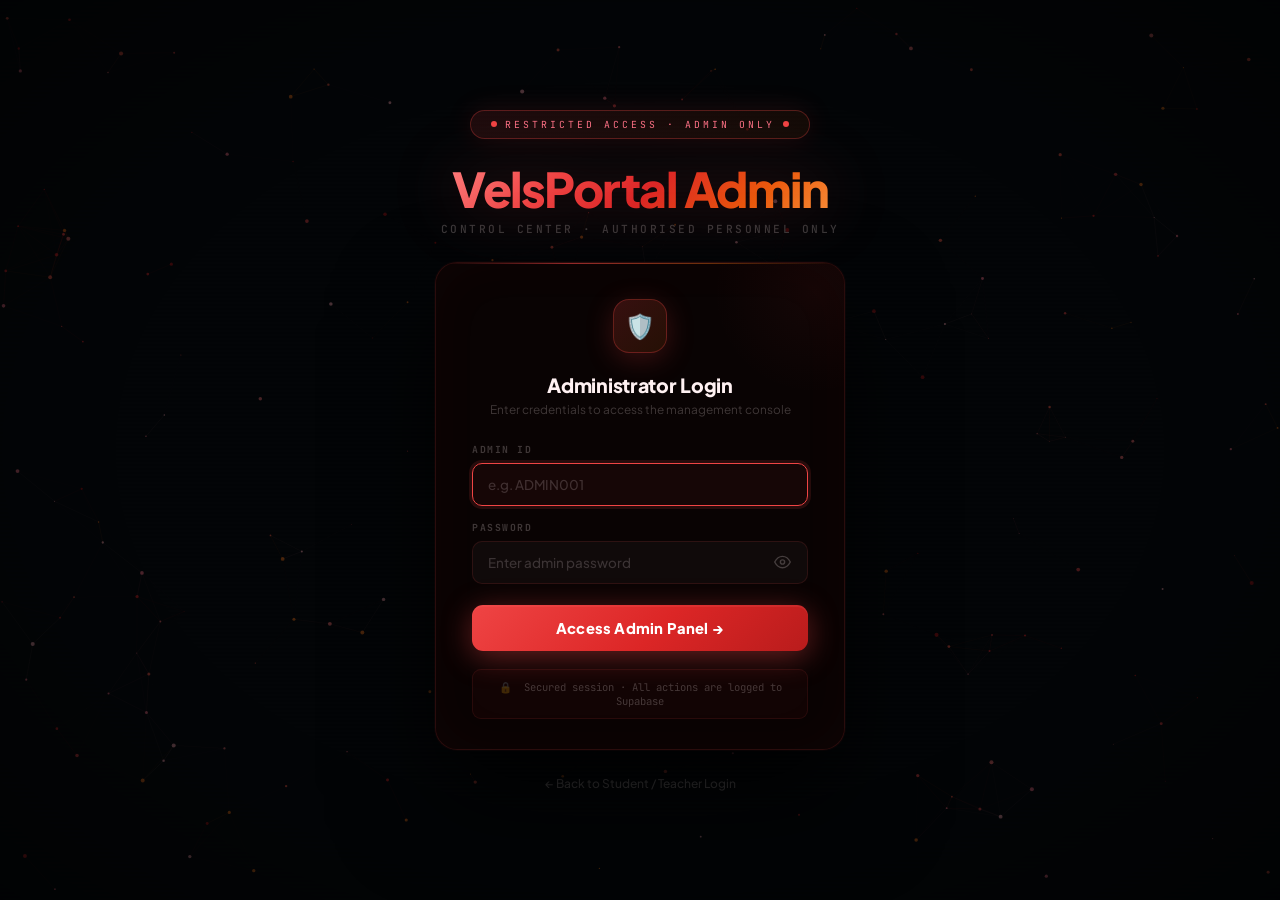
==== management.html @ 82a44fd0 "added some major changes" ====
<!DOCTYPE html>
<html lang="en">

<head>
    <meta charset="UTF-8">
    <meta name="viewport" content="width=device-width, initial-scale=1.0">
    <title>VelsPortal — Admin Management</title>
    <link rel="preconnect" href="https://fonts.googleapis.com">
    <link
        href="https://fonts.googleapis.com/css2?family=Plus+Jakarta+Sans:ital,wght@0,300;0,400;0,500;0,600;0,700;0,800;1,400&family=JetBrains+Mono:wght@400;500;600&display=swap"
        rel="stylesheet">
    <style>
        :root {
            --bg: #050508;
            --surface: #0d0707;
            --s2: #130909;
            --s3: #1a0a0a;
            --border: rgba(239, 68, 68, .12);
            --border2: rgba(239, 68, 68, .09);
            --red: #ef4444;
            --red2: #dc2626;
            --rose: #fb7185;
            --orange: #f97316;
            --crimson: #b91c1c;
            --cyan: #38bdf8;
            --violet: #a78bfa;
            --emerald: #34d399;
            --amber: #fbbf24;
            --text: #fff1f2;
            --dim: rgba(255, 241, 242, .55);
            --faint: rgba(255, 241, 242, .22);
            --sb: 262px;
        }

        *,
        *::before,
        *::after {
            margin: 0;
            padding: 0;
            box-sizing: border-box;
        }

        html {
            scroll-behavior: smooth;
        }

        body {
            font-family: 'Plus Jakarta Sans', sans-serif;
            background: var(--bg);
            color: var(--text);
            display: flex;
            min-height: 100vh;
            -webkit-font-smoothing: antialiased;
            background-image: radial-gradient(ellipse 60% 40% at 50% 0%, rgba(239, 68, 68, .04) 0%, transparent 70%);
        }

        /* ══ SIDEBAR ══ */
        .sb {
            width: var(--sb);
            flex-shrink: 0;
            background: rgba(13, 7, 7, .98);
            border-right: 1px solid rgba(239, 68, 68, .1);
            display: flex;
            flex-direction: column;
            position: fixed;
            top: 0;
            left: 0;
            height: 100vh;
            z-index: 100;
            transition: transform .3s cubic-bezier(.16, 1, .3, 1);
        }

        .sb-scroll {
            overflow-y: auto;
            flex: 1;
            display: flex;
            flex-direction: column;
        }

        .sb-scroll::-webkit-scrollbar {
            width: 3px;
        }

        .sb-scroll::-webkit-scrollbar-thumb {
            background: rgba(239, 68, 68, .2);
            border-radius: 4px;
        }

        .sb-top {
            padding: 20px 16px 12px;
        }

        .sb-brand {
            display: flex;
            align-items: center;
            gap: 10px;
            margin-bottom: 16px;
            padding-bottom: 14px;
            border-bottom: 1px solid rgba(239, 68, 68, .08);
        }

        .sb-icon {
            width: 40px;
            height: 40px;
            background: linear-gradient(135deg, #ef4444, #b91c1c);
            border-radius: 11px;
            display: flex;
            align-items: center;
            justify-content: center;
            font-size: 1.1rem;
            box-shadow: 0 4px 18px rgba(239, 68, 68, .35);
            flex-shrink: 0;
        }

        .sb-bname {
            font-size: 1.05rem;
            font-weight: 800;
            color: var(--text);
        }

        .sb-bname em {
            font-style: normal;
            background: linear-gradient(135deg, #ef4444, #f97316);
            -webkit-background-clip: text;
            -webkit-text-fill-color: transparent;
        }

        .admin-card {
            background: linear-gradient(135deg, rgba(239, 68, 68, .09), rgba(249, 115, 22, .05));
            border: 1px solid rgba(239, 68, 68, .18);
            border-radius: 13px;
            padding: 13px 14px;
            display: flex;
            align-items: center;
            gap: 10px;
        }

        .admin-av {
            width: 38px;
            height: 38px;
            background: linear-gradient(135deg, #ef4444, #b91c1c);
            border-radius: 50%;
            display: flex;
            align-items: center;
            justify-content: center;
            font-size: .95rem;
            font-weight: 800;
            color: #fff;
            flex-shrink: 0;
            box-shadow: 0 3px 12px rgba(239, 68, 68, .3);
        }

        .admin-name {
            font-size: .84rem;
            font-weight: 700;
            color: var(--text);
        }

        .admin-role {
            font-size: .66rem;
            color: var(--rose);
            font-family: 'JetBrains Mono', monospace;
            letter-spacing: .4px;
        }

        nav {
            padding: 8px 10px 20px;
        }

        .nl {
            font-size: .58rem;
            font-weight: 800;
            letter-spacing: 2px;
            text-transform: uppercase;
            color: var(--faint);
            padding: 14px 10px 5px;
            font-family: 'JetBrains Mono', monospace;
        }

        .ni {
            display: flex;
            align-items: center;
            gap: 10px;
            padding: 10px 12px;
            border-radius: 10px;
            cursor: pointer;
            font-size: .83rem;
            font-weight: 600;
            color: var(--dim);
            transition: all .2s;
            margin-bottom: 2px;
            user-select: none;
        }

        .ni:hover {
            background: rgba(239, 68, 68, .07);
            color: var(--text);
        }

        .ni.act {
            background: linear-gradient(135deg, rgba(239, 68, 68, .16), rgba(249, 115, 22, .08));
            color: var(--rose);
            box-shadow: 0 0 0 1px rgba(239, 68, 68, .2);
        }

        .ni .ic {
            width: 22px;
            height: 22px;
            display: flex;
            align-items: center;
            justify-content: center;
            font-size: .88rem;
            flex-shrink: 0;
        }

        .ni.so {
            color: rgba(248, 113, 113, .7);
        }

        .ni.so:hover {
            background: rgba(239, 68, 68, .09);
            color: var(--rose);
        }

        /* ══ MAIN ══ */
        .main {
            margin-left: var(--sb);
            flex: 1;
            display: flex;
            flex-direction: column;
            min-height: 100vh;
        }

        .topbar {
            position: sticky;
            top: 0;
            z-index: 50;
            background: rgba(5, 5, 8, .94);
            backdrop-filter: blur(18px);
            border-bottom: 1px solid rgba(239, 68, 68, .08);
            padding: 13px 28px;
            display: flex;
            align-items: center;
            justify-content: space-between;
        }

        .topbar-l {
            display: flex;
            align-items: center;
            gap: 14px;
        }

        .menu-btn {
            display: none;
            background: none;
            border: 1px solid var(--border);
            color: var(--dim);
            width: 36px;
            height: 36px;
            border-radius: 9px;
            cursor: pointer;
            font-size: 1.1rem;
            align-items: center;
            justify-content: center;
        }

        .ptitle {
            font-size: 1.02rem;
            font-weight: 800;
            color: var(--text);
        }

        .tbadge {
            font-family: 'JetBrains Mono', monospace;
            font-size: .67rem;
            color: var(--faint);
            background: rgba(239, 68, 68, .07);
            border: 1px solid rgba(239, 68, 68, .12);
            padding: 5px 12px;
            border-radius: 20px;
        }

        .content {
            flex: 1;
            padding: 26px;
        }

        /* ══ SECTIONS ══ */
        .sec {
            display: none;
        }

        .sec.act {
            display: block;
            animation: fadein .3s ease both;
        }

        @keyframes fadein {
            from {
                opacity: 0;
                transform: translateY(8px)
            }

            to {
                opacity: 1;
                transform: translateY(0)
            }
        }

        /* ══ WELCOME ══ */
        .welcome {
            background: linear-gradient(135deg, rgba(239, 68, 68, .08), rgba(249, 115, 22, .04));
            border: 1px solid rgba(239, 68, 68, .16);
            border-radius: 18px;
            padding: 26px 30px;
            margin-bottom: 22px;
            position: relative;
            overflow: hidden;
        }

        .welcome::before {
            content: '';
            position: absolute;
            top: 0;
            left: 0;
            right: 0;
            height: 2px;
            background: linear-gradient(90deg, transparent, var(--red), var(--orange), transparent);
        }

        .welcome::after {
            content: '🛡️';
            position: absolute;
            right: 26px;
            top: 50%;
            transform: translateY(-50%);
            font-size: 3.5rem;
            opacity: .1;
        }

        .w-badge {
            font-size: .62rem;
            font-weight: 700;
            letter-spacing: 2px;
            text-transform: uppercase;
            color: var(--rose);
            font-family: 'JetBrains Mono', monospace;
            margin-bottom: 7px;
        }

        .w-title {
            font-size: clamp(1.3rem, 2.8vw, 1.85rem);
            font-weight: 800;
            color: var(--text);
            margin-bottom: 5px;
            letter-spacing: -.3px;
        }

        .w-title .wn {
            background: linear-gradient(135deg, #ef4444, #f97316);
            -webkit-background-clip: text;
            -webkit-text-fill-color: transparent;
        }

        .w-sub {
            font-size: .8rem;
            color: var(--dim);
        }

        /* ══ STATS ══ */
        .stat-row {
            display: grid;
            grid-template-columns: repeat(4, 1fr);
            gap: 13px;
            margin-bottom: 22px;
        }

        .sc {
            background: var(--surface);
            border: 1px solid rgba(239, 68, 68, .08);
            border-radius: 14px;
            padding: 17px 18px;
            display: flex;
            align-items: center;
            gap: 13px;
            transition: border-color .25s, box-shadow .25s;
        }

        .sc:hover {
            border-color: rgba(239, 68, 68, .22);
            box-shadow: 0 4px 20px rgba(239, 68, 68, .08);
        }

        .sc-ico {
            width: 42px;
            height: 42px;
            border-radius: 12px;
            display: flex;
            align-items: center;
            justify-content: center;
            font-size: 1.05rem;
            flex-shrink: 0;
        }

        .ico-r {
            background: linear-gradient(135deg, rgba(239, 68, 68, .18), rgba(220, 38, 38, .1));
        }

        .ico-o {
            background: rgba(249, 115, 22, .12);
        }

        .ico-v {
            background: rgba(167, 139, 250, .1);
        }

        .ico-e {
            background: rgba(52, 211, 153, .1);
        }

        .sc-num {
            font-size: 1.65rem;
            font-weight: 800;
            color: var(--text);
            display: block;
            letter-spacing: -.5px;
        }

        .sc-lbl {
            font-size: .7rem;
            color: var(--dim);
            margin-top: 2px;
        }

        /* ══ CARD ══ */
        .card {
            background: var(--surface);
            border: 1px solid rgba(239, 68, 68, .08);
            border-radius: 16px;
            padding: 20px 22px;
            margin-bottom: 18px;
        }

        .ctitle {
            display: flex;
            align-items: center;
            gap: 10px;
            font-size: .93rem;
            font-weight: 800;
            color: var(--text);
            margin-bottom: 16px;
        }

        .cicon {
            width: 30px;
            height: 30px;
            border-radius: 8px;
            background: rgba(239, 68, 68, .1);
            display: flex;
            align-items: center;
            justify-content: center;
            font-size: .84rem;
        }

        /* ══ TABLES ══ */
        .tw {
            overflow-x: auto;
            border-radius: 12px;
            border: 1px solid rgba(239, 68, 68, .09);
        }

        .tw table {
            width: 100%;
            border-collapse: collapse;
        }

        .tw th {
            padding: 11px 13px;
            text-align: left;
            font-size: .65rem;
            font-weight: 800;
            text-transform: uppercase;
            letter-spacing: 1px;
            color: var(--faint);
            background: rgba(239, 68, 68, .03);
            border-bottom: 1px solid rgba(239, 68, 68, .08);
            font-family: 'JetBrains Mono', monospace;
            white-space: nowrap;
        }

        .tw td {
            padding: 11px 13px;
            font-size: .82rem;
            color: var(--dim);
            border-bottom: 1px solid rgba(255, 255, 255, .03);
            vertical-align: middle;
        }

        .tw tr:last-child td {
            border-bottom: none;
        }

        .tw tr:hover td {
            background: rgba(239, 68, 68, .03);
            color: var(--text);
        }

        /* ══ BADGES ══ */
        .b {
            display: inline-flex;
            align-items: center;
            padding: 2px 8px;
            border-radius: 20px;
            font-size: .64rem;
            font-weight: 700;
            letter-spacing: .2px;
            font-family: 'JetBrains Mono', monospace;
        }

        .beng {
            background: rgba(56, 189, 248, .1);
            color: #38bdf8;
            border: 1px solid rgba(56, 189, 248, .18);
        }

        .bart {
            background: rgba(167, 139, 250, .1);
            color: #a78bfa;
            border: 1px solid rgba(167, 139, 250, .18);
        }

        .bred {
            background: rgba(239, 68, 68, .1);
            color: #fb7185;
            border: 1px solid rgba(239, 68, 68, .2);
        }

        /* ══ FILTER TABS ══ */
        .ftab {
            padding: 7px 14px;
            background: rgba(255, 255, 255, .04);
            border: 1px solid rgba(239, 68, 68, .1);
            border-radius: 8px;
            color: var(--dim);
            font-family: 'Plus Jakarta Sans', sans-serif;
            font-size: .77rem;
            font-weight: 600;
            cursor: pointer;
            transition: all .2s;
        }

        .ftab:hover {
            background: rgba(239, 68, 68, .07);
            border-color: rgba(239, 68, 68, .22);
            color: var(--text);
        }

        .ftab.act {
            background: linear-gradient(135deg, rgba(239, 68, 68, .16), rgba(249, 115, 22, .08));
            border-color: rgba(239, 68, 68, .32);
            color: var(--rose);
        }

        /* ══ SEARCH ══ */
        .search {
            width: 100%;
            padding: 10px 14px;
            background: rgba(255, 255, 255, .03);
            border: 1px solid rgba(239, 68, 68, .1);
            border-radius: 10px;
            color: var(--text);
            font-family: 'Plus Jakarta Sans', sans-serif;
            font-size: .83rem;
            font-weight: 500;
            outline: none;
            margin-bottom: 13px;
            transition: border-color .2s, box-shadow .2s;
        }

        .search:focus {
            border-color: var(--red);
            box-shadow: 0 0 0 3px rgba(239, 68, 68, .1);
        }

        .search::placeholder {
            color: var(--faint);
        }

        /* ══ STUDENT/TEACHER ROWS ══ */
        .stu-row {
            display: flex;
            align-items: center;
            gap: 12px;
            padding: 10px 13px;
            border-radius: 10px;
            cursor: default;
            transition: background .2s;
            border-bottom: 1px solid rgba(255, 255, 255, .03);
        }

        .stu-row:hover {
            background: rgba(239, 68, 68, .04);
        }

        .stu-row:last-child {
            border-bottom: none;
        }

        .sav {
            width: 36px;
            height: 36px;
            border-radius: 50%;
            display: flex;
            align-items: center;
            justify-content: center;
            font-size: .9rem;
            font-weight: 800;
            flex-shrink: 0;
            color: #fff;
        }

        .eng-av {
            background: linear-gradient(135deg, #0ea5e9, #6366f1);
        }

        .art-av {
            background: linear-gradient(135deg, #a78bfa, #ec4899);
        }

        .tch-av {
            background: linear-gradient(135deg, #ef4444, #b91c1c);
        }

        .sn {
            font-size: .85rem;
            font-weight: 700;
            color: var(--text);
        }

        .sm {
            font-size: .71rem;
            color: var(--faint);
            margin-top: 2px;
        }

        /* ══ ACTION BUTTONS ══ */
        .edit-btn {
            padding: 5px 11px;
            background: rgba(239, 68, 68, .1);
            border: 1px solid rgba(239, 68, 68, .22);
            border-radius: 7px;
            color: var(--rose);
            font-size: .71rem;
            font-weight: 700;
            cursor: pointer;
            transition: all .2s;
            font-family: 'Plus Jakarta Sans', sans-serif;
        }

        .edit-btn:hover {
            background: rgba(239, 68, 68, .2);
            border-color: rgba(239, 68, 68, .4);
        }

        .del-btn {
            padding: 5px 11px;
            background: rgba(185, 28, 28, .12);
            border: 1px solid rgba(185, 28, 28, .25);
            border-radius: 7px;
            color: #fca5a5;
            font-size: .71rem;
            font-weight: 700;
            cursor: pointer;
            transition: all .2s;
            font-family: 'Plus Jakarta Sans', sans-serif;
        }

        .del-btn:hover {
            background: rgba(185, 28, 28, .22);
        }

        /* ══ ADD FORM ══ */
        .form-grid {
            display: grid;
            grid-template-columns: 1fr 1fr;
            gap: 13px;
        }

        .form-grid-3 {
            display: grid;
            grid-template-columns: 1fr 1fr 1fr;
            gap: 13px;
        }

        .fg {
            display: flex;
            flex-direction: column;
            gap: 6px;
        }

        .fg.span2 {
            grid-column: span 2;
        }

        .fl {
            font-size: .61rem;
            font-weight: 800;
            text-transform: uppercase;
            letter-spacing: 1.2px;
            color: var(--faint);
            font-family: 'JetBrains Mono', monospace;
        }

        .fi {
            padding: 10px 12px;
            background: rgba(255, 255, 255, .03);
            border: 1px solid rgba(239, 68, 68, .1);
            border-radius: 9px;
            color: var(--text);
            font-family: 'Plus Jakarta Sans', sans-serif;
            font-size: .83rem;
            font-weight: 500;
            outline: none;
            transition: border-color .2s, box-shadow .2s;
        }

        .fi:focus {
            border-color: var(--red);
            box-shadow: 0 0 0 3px rgba(239, 68, 68, .1);
        }

        .fi::placeholder {
            color: var(--faint);
        }

        select.fi {
            cursor: pointer;
        }

        .form-section-title {
            font-size: .68rem;
            font-weight: 800;
            text-transform: uppercase;
            letter-spacing: 1.5px;
            color: var(--rose);
            font-family: 'JetBrains Mono', monospace;
            margin: 18px 0 12px;
            padding-bottom: 6px;
            border-bottom: 1px solid rgba(239, 68, 68, .1);
        }

        .submit-row {
            display: flex;
            gap: 10px;
            justify-content: flex-end;
            margin-top: 20px;
        }

        .btn-primary {
            padding: 11px 24px;
            background: linear-gradient(135deg, #ef4444, #b91c1c);
            border: none;
            border-radius: 10px;
            color: #fff;
            font-family: 'Plus Jakarta Sans', sans-serif;
            font-size: .85rem;
            font-weight: 800;
            cursor: pointer;
            transition: transform .2s, box-shadow .2s;
            box-shadow: 0 4px 20px rgba(239, 68, 68, .3);
        }

        .btn-primary:hover {
            transform: translateY(-2px);
            box-shadow: 0 8px 28px rgba(239, 68, 68, .44);
        }

        .btn-secondary {
            padding: 11px 24px;
            background: rgba(255, 255, 255, .04);
            border: 1px solid rgba(239, 68, 68, .1);
            border-radius: 10px;
            color: var(--dim);
            font-family: 'Plus Jakarta Sans', sans-serif;
            font-size: .85rem;
            font-weight: 600;
            cursor: pointer;
            transition: all .2s;
        }

        .btn-secondary:hover {
            background: rgba(255, 255, 255, .07);
            color: var(--text);
        }

        /* ══ OVERLAY / MODAL ══ */
        .overlay {
            position: fixed;
            inset: 0;
            background: rgba(0, 0, 0, .78);
            z-index: 500;
            display: none;
            align-items: center;
            justify-content: center;
            padding: 20px;
            backdrop-filter: blur(6px);
        }

        .overlay.open {
            display: flex;
        }

        .modal {
            background: #0d0707;
            border: 1px solid rgba(239, 68, 68, .18);
            border-radius: 20px;
            width: 100%;
            max-width: 680px;
            max-height: 90vh;
            overflow-y: auto;
            position: relative;
            box-shadow: 0 0 0 1px rgba(239, 68, 68, .04), 0 50px 100px rgba(0, 0, 0, .8);
        }

        .modal::-webkit-scrollbar {
            width: 3px;
        }

        .modal::-webkit-scrollbar-thumb {
            background: rgba(239, 68, 68, .2);
            border-radius: 4px;
        }

        .modal::before {
            content: '';
            position: absolute;
            top: 0;
            left: 0;
            right: 0;
            height: 1px;
            background: linear-gradient(90deg, transparent, rgba(239, 68, 68, .5), rgba(249, 115, 22, .3), transparent);
            border-radius: 20px 20px 0 0;
        }

        .modal-head {
            padding: 22px 24px 14px;
            border-bottom: 1px solid rgba(239, 68, 68, .1);
            position: sticky;
            top: 0;
            background: #0d0707;
            z-index: 10;
            border-radius: 20px 20px 0 0;
        }

        .modal-title {
            font-size: 1.08rem;
            font-weight: 800;
            color: var(--text);
        }

        .modal-subtitle {
            font-size: .74rem;
            color: var(--faint);
            margin-top: 2px;
        }

        .modal-close {
            position: absolute;
            top: 16px;
            right: 18px;
            background: rgba(239, 68, 68, .08);
            border: 1px solid rgba(239, 68, 68, .18);
            color: var(--dim);
            width: 32px;
            height: 32px;
            border-radius: 8px;
            cursor: pointer;
            font-size: 1rem;
            display: flex;
            align-items: center;
            justify-content: center;
            transition: all .2s;
        }

        .modal-close:hover {
            background: rgba(239, 68, 68, .2);
            color: var(--rose);
        }

        .modal-body {
            padding: 20px 24px 24px;
        }

        /* ══ CONFIRM MODAL ══ */
        .confirm-card {
            background: #0d0707;
            border: 1px solid rgba(239, 68, 68, .22);
            border-radius: 20px;
            padding: 32px;
            max-width: 420px;
            width: 100%;
            text-align: center;
            box-shadow: 0 50px 80px rgba(0, 0, 0, .8);
        }

        .confirm-icon {
            font-size: 2.5rem;
            margin-bottom: 14px;
        }

        .confirm-title {
            font-size: 1.12rem;
            font-weight: 800;
            color: var(--text);
            margin-bottom: 8px;
        }

        .confirm-msg {
            font-size: .81rem;
            color: var(--dim);
            line-height: 1.6;
            margin-bottom: 24px;
        }

        .confirm-btns {
            display: flex;
            gap: 10px;
            justify-content: center;
        }

        /* ══ TOAST ══ */
        .toast {
            position: fixed;
            bottom: 28px;
            right: 28px;
            z-index: 9999;
            background: #0d0707;
            border: 1px solid rgba(52, 211, 153, .3);
            border-radius: 12px;
            padding: 12px 18px;
            display: flex;
            align-items: center;
            gap: 10px;
            font-size: .82rem;
            font-weight: 600;
            color: var(--emerald);
            box-shadow: 0 10px 30px rgba(0, 0, 0, .6);
            transform: translateY(80px);
            opacity: 0;
            transition: all .35s cubic-bezier(.16, 1, .3, 1);
        }

        .toast.show {
            transform: translateY(0);
            opacity: 1;
        }

        .toast.error {
            border-color: rgba(239, 68, 68, .35);
            color: #fca5a5;
        }

        .toast.warn {
            border-color: rgba(249, 115, 22, .3);
            color: var(--orange);
        }

        @media(max-width:900px) {
            .sb {
                transform: translateX(-100%);
            }

            .sb.open {
                transform: translateX(0);
            }

            .main {
                margin-left: 0;
            }

            .menu-btn {
                display: flex;
            }

            .stat-row {
                grid-template-columns: repeat(2, 1fr);
            }

            .form-grid,
            .form-grid-3 {
                grid-template-columns: 1fr;
            }

            .fg.span2 {
                grid-column: span 1;
            }
        }

        @keyframes spin {
            to {
                transform: rotate(360deg)
            }
        }
    </style>
</head>

<body>

    <!-- ══ SIDEBAR ══ -->
    <aside class="sb" id="sb">
        <div class="sb-scroll">
            <div class="sb-top">
                <div class="sb-brand">
                    <div class="sb-icon">🛡️</div>
                    <div>
                        <div class="sb-bname">Vels<em>Admin</em></div>
                    </div>
                </div>
                <div class="admin-card">
                    <div class="admin-av" id="avInit">A</div>
                    <div>
                        <div class="admin-name" id="adminName">Administrator</div>
                        <div class="admin-role" id="adminId">ADMIN001 · Full Access</div>
                    </div>
                </div>
            </div>
            <nav>
                <div class="nl">Overview</div>
                <div class="ni act" onclick="go('dashboard')"><span class="ic">🏠</span>Dashboard</div>
                <div class="nl">Manage</div>
                <div class="ni" onclick="go('students')"><span class="ic">👥</span>Students</div>
                <div class="ni" onclick="go('teachers')"><span class="ic">👨‍🏫</span>Teachers</div>
                <div class="nl">Add New</div>
                <div class="ni" onclick="go('add-student')"><span class="ic">➕</span>Add Student</div>
                <div class="ni" onclick="go('add-teacher')"><span class="ic">➕</span>Add Teacher</div>
                <div class="nl">Account</div>
                <div class="ni so" onclick="signOut()"><span class="ic">🚪</span>Sign Out</div>
            </nav>
        </div>
    </aside>

    <!-- ══ MAIN ══ -->
    <main class="main">
        <header class="topbar">
            <div class="topbar-l">
                <button class="menu-btn" onclick="document.getElementById('sb').classList.toggle('open')">☰</button>
                <h1 class="ptitle" id="ptitle">Admin Dashboard</h1>
            </div>
            <div class="tbadge" id="tbadge">—</div>
        </header>

        <div class="content">

            <!-- ═ DASHBOARD ═ -->
            <section class="sec act" id="sec-dashboard">
                <div class="welcome">
                    <div class="w-badge">🛡️ &nbsp;Admin Control Center</div>
                    <h2 class="w-title">Welcome back, <span class="wn" id="wName">Administrator</span>!</h2>
                    <p class="w-sub">VELS Institution Of Science, Technology &amp; Advanced Studies &nbsp;·&nbsp; Full
                        Management Access</p>
                </div>
                <div class="stat-row">
                    <div class="sc">
                        <div class="sc-ico ico-r">👥</div>
                        <div><span class="sc-num" id="stat-total">…</span>
                            <div class="sc-lbl">Total Students</div>
                        </div>
                    </div>
                    <div class="sc">
                        <div class="sc-ico ico-v">🔧</div>
                        <div><span class="sc-num" id="stat-eng">…</span>
                            <div class="sc-lbl">Eng Students</div>
                        </div>
                    </div>
                    <div class="sc">
                        <div class="sc-ico ico-o">🎨</div>
                        <div><span class="sc-num" id="stat-art">…</span>
                            <div class="sc-lbl">Arts Students</div>
                        </div>
                    </div>
                    <div class="sc">
                        <div class="sc-ico ico-e">👨‍🏫</div>
                        <div><span class="sc-num" id="stat-tch">…</span>
                            <div class="sc-lbl">Total Teachers</div>
                        </div>
                    </div>
                </div>
                <div class="card">
                    <div class="ctitle">
                        <div class="cicon">📋</div>System Overview
                    </div>
                    <div style="display:grid;grid-template-columns:1fr 1fr;gap:13px">
                        <div
                            style="background:rgba(56,189,248,.05);border:1px solid rgba(56,189,248,.1);border-radius:11px;padding:15px">
                            <div
                                style="font-size:.65rem;color:var(--faint);margin-bottom:6px;font-family:'JetBrains Mono',monospace;text-transform:uppercase;letter-spacing:1px">
                                Engineering Dept</div>
                            <div style="font-size:.83rem;color:var(--dim)">ENG001–ENG160 &nbsp;·&nbsp; <span id="qe-cnt"
                                    style="color:#38bdf8;font-weight:700">…</span> students</div>
                        </div>
                        <div
                            style="background:rgba(167,139,250,.05);border:1px solid rgba(167,139,250,.1);border-radius:11px;padding:15px">
                            <div
                                style="font-size:.65rem;color:var(--faint);margin-bottom:6px;font-family:'JetBrains Mono',monospace;text-transform:uppercase;letter-spacing:1px">
                                Arts Dept</div>
                            <div style="font-size:.83rem;color:var(--dim)">ART001–ART120 &nbsp;·&nbsp; <span id="qa-cnt"
                                    style="color:#a78bfa;font-weight:700">…</span> students</div>
                        </div>
                        <div
                            style="background:rgba(239,68,68,.05);border:1px solid rgba(239,68,68,.1);border-radius:11px;padding:15px">
                            <div
                                style="font-size:.65rem;color:var(--faint);margin-bottom:6px;font-family:'JetBrains Mono',monospace;text-transform:uppercase;letter-spacing:1px">
                                Faculty</div>
                            <div style="font-size:.83rem;color:var(--dim)">TCH001–TCH010 &nbsp;·&nbsp; <span id="qt-cnt"
                                    style="color:var(--rose);font-weight:700">…</span> teachers</div>
                        </div>
                        <div
                            style="background:rgba(52,211,153,.05);border:1px solid rgba(52,211,153,.1);border-radius:11px;padding:15px">
                            <div
                                style="font-size:.65rem;color:var(--faint);margin-bottom:6px;font-family:'JetBrains Mono',monospace;text-transform:uppercase;letter-spacing:1px">
                                System Status</div>
                            <div style="font-size:.83rem;color:var(--emerald);font-weight:700">🟢 &nbsp;All systems
                                operational</div>
                        </div>
                    </div>
                </div>
            </section>

            <!-- ═ STUDENTS ═ -->
            <section class="sec" id="sec-students">
                <div class="card">
                    <div class="ctitle">
                        <div class="cicon">👥</div>Student Management<span
                            style="margin-left:auto;font-size:.76rem;font-weight:500;color:var(--dim)"
                            id="stu-count"></span>
                    </div>
                    <div style="display:flex;gap:8px;margin-bottom:13px;flex-wrap:wrap;">
                        <button class="ftab act" id="sf-all" onclick="setStuFilter('all',this)">All Students</button>
                        <button class="ftab" id="sf-eng" onclick="setStuFilter('eng',this)">🔧 Engineering</button>
                        <button class="ftab" id="sf-art" onclick="setStuFilter('art',this)">🎨 Arts</button>
                    </div>
                    <input class="search" id="stuSearch" placeholder="🔍  Search by name, ID or department…"
                        oninput="renderStudents()">
                    <div id="stuList">
                        <div style="text-align:center;padding:30px;color:var(--faint)">Loading students…</div>
                    </div>
                </div>
            </section>

            <!-- ═ TEACHERS ═ -->
            <section class="sec" id="sec-teachers">
                <div class="card">
                    <div class="ctitle">
                        <div class="cicon">👨‍🏫</div>Teacher Management<span
                            style="margin-left:auto;font-size:.76rem;font-weight:500;color:var(--dim)"
                            id="tch-count"></span>
                    </div>
                    <input class="search" id="tchSearch" placeholder="🔍  Search by name, ID or department…"
                        oninput="renderTeachers()">
                    <div id="tchList">
                        <div style="text-align:center;padding:30px;color:var(--faint)">Loading teachers…</div>
                    </div>
                </div>
            </section>

            <!-- ═ ADD STUDENT ═ -->
            <section class="sec" id="sec-add-student">
                <div class="card">
                    <div class="ctitle">
                        <div class="cicon">➕</div>Add New Student
                    </div>
                    <div class="form-section-title">🔑 Account Details</div>
                    <div class="form-grid">
                        <div class="fg"><label class="fl">User ID *</label><input class="fi" id="ns_uid"
                                placeholder="e.g. ENG161"></div>
                        <div class="fg"><label class="fl">Password *</label><input class="fi" id="ns_pwd"
                                type="password" placeholder="Set password"></div>
                        <div class="fg"><label class="fl">Full Name *</label><input class="fi" id="ns_name"
                                placeholder="Student full name"></div>
                        <div class="fg"><label class="fl">Mobile</label><input class="fi" id="ns_mob"
                                placeholder="+91 XXXXX XXXXX"></div>
                        <div class="fg"><label class="fl">Email</label><input class="fi" id="ns_email"
                                placeholder="student@email.com" type="email"></div>
                        <div class="fg"><label class="fl">Date of Birth</label><input class="fi" id="ns_dob"
                                type="date"></div>
                        <div class="fg"><label class="fl">Gender</label><select class="fi" id="ns_gender">
                                <option value="">Select…</option>
                                <option>Male</option>
                                <option>Female</option>
                                <option>Other</option>
                            </select></div>
                        <div class="fg"><label class="fl">Blood Group</label><select class="fi" id="ns_blood">
                                <option value="">Select…</option>
                                <option>A+</option>
                                <option>A-</option>
                                <option>B+</option>
                                <option>B-</option>
                                <option>O+</option>
                                <option>O-</option>
                                <option>AB+</option>
                                <option>AB-</option>
                            </select></div>
                        <div class="fg"><label class="fl">Nationality</label><input class="fi" id="ns_nat"
                                placeholder="Indian"></div>
                        <div class="fg"><label class="fl">Religion</label><input class="fi" id="ns_relig"
                                placeholder="Religion"></div>
                    </div>
                    <div class="fg span2" style="margin-top:8px"><label class="fl">Address</label><input class="fi"
                            id="ns_addr" placeholder="Full address"></div>

                    <div class="form-section-title">📚 Academic Profile</div>
                    <div class="form-grid">
                        <div class="fg"><label class="fl">Department *</label><input class="fi" id="ns_dept"
                                placeholder="e.g. B.E. Computer Science"></div>
                        <div class="fg"><label class="fl">Degree</label><select class="fi" id="ns_deg">
                                <option value="">Select…</option>
                                <option>B.E.</option>
                                <option>B.Tech</option>
                                <option>B.Sc</option>
                                <option>B.A.</option>
                                <option>B.Com</option>
                                <option>M.E.</option>
                                <option>M.Tech</option>
                                <option>M.Sc</option>
                                <option>MBA</option>
                            </select></div>
                        <div class="fg"><label class="fl">Specialisation</label><input class="fi" id="ns_spec"
                                placeholder="e.g. Computer Science"></div>
                        <div class="fg"><label class="fl">Batch</label><input class="fi" id="ns_batch"
                                placeholder="e.g. 2022–2026"></div>
                        <div class="fg"><label class="fl">Admission Year</label><input class="fi" id="ns_adm"
                                placeholder="e.g. 2022" type="number"></div>
                        <div class="fg"><label class="fl">Current Semester</label><select class="fi" id="ns_sem">
                                <option value="">Select…</option>
                                <option>1</option>
                                <option>2</option>
                                <option>3</option>
                                <option>4</option>
                                <option>5</option>
                                <option>6</option>
                                <option>7</option>
                                <option>8</option>
                            </select></div>
                        <div class="fg"><label class="fl">Roll Number</label><input class="fi" id="ns_roll"
                                placeholder="e.g. 22CS001"></div>
                        <div class="fg"><label class="fl">Section</label><input class="fi" id="ns_sec"
                                placeholder="e.g. A"></div>
                        <div class="fg"><label class="fl">Advisor</label><input class="fi" id="ns_adv"
                                placeholder="Advisor name"></div>
                    </div>

                    <div class="form-section-title">👪 Parent Details</div>
                    <div class="form-grid">
                        <div class="fg"><label class="fl">Father's Name</label><input class="fi" id="ns_father"
                                placeholder="Father's name"></div>
                        <div class="fg"><label class="fl">Mother's Name</label><input class="fi" id="ns_mother"
                                placeholder="Mother's name"></div>
                        <div class="fg"><label class="fl">Parent Mobile</label><input class="fi" id="ns_pmob"
                                placeholder="Parent contact"></div>
                    </div>

                    <div class="form-section-title">🎓 Education Background</div>
                    <div class="form-grid">
                        <div class="fg"><label class="fl">10th Board</label><input class="fi" id="ns_b10"
                                placeholder="e.g. State Board"></div>
                        <div class="fg"><label class="fl">10th %</label><input class="fi" id="ns_p10"
                                placeholder="e.g. 92.5" type="number"></div>
                        <div class="fg"><label class="fl">12th Board</label><input class="fi" id="ns_b12"
                                placeholder="e.g. CBSE"></div>
                        <div class="fg"><label class="fl">12th %</label><input class="fi" id="ns_p12"
                                placeholder="e.g. 88.0" type="number"></div>
                        <div class="fg"><label class="fl">Entrance Exam</label><input class="fi" id="ns_ent"
                                placeholder="e.g. JEE, TNEA"></div>
                    </div>
                    <div class="submit-row">
                        <button class="btn-secondary" onclick="clearStuForm()">Clear Form</button>
                        <button class="btn-primary" onclick="submitStudent()">Submit Student →</button>
                    </div>
                </div>
            </section>

            <!-- ═ ADD TEACHER ═ -->
            <section class="sec" id="sec-add-teacher">
                <div class="card">
                    <div class="ctitle">
                        <div class="cicon">➕</div>Add New Teacher
                    </div>
                    <div class="form-section-title">🔑 Account Details</div>
                    <div class="form-grid">
                        <div class="fg"><label class="fl">Teacher ID *</label><input class="fi" id="nt_uid"
                                placeholder="e.g. TCH011"></div>
                        <div class="fg"><label class="fl">Password *</label><input class="fi" id="nt_pwd"
                                type="password" placeholder="Set password"></div>
                        <div class="fg"><label class="fl">Full Name *</label><input class="fi" id="nt_name"
                                placeholder="Teacher full name"></div>
                        <div class="fg"><label class="fl">Mobile</label><input class="fi" id="nt_mob"
                                placeholder="+91 XXXXX XXXXX"></div>
                        <div class="fg"><label class="fl">Email</label><input class="fi" id="nt_email"
                                placeholder="teacher@vels.ac.in" type="email"></div>
                        <div class="fg"><label class="fl">Date of Birth</label><input class="fi" id="nt_dob"
                                type="date"></div>
                        <div class="fg"><label class="fl">Gender</label><select class="fi" id="nt_gender">
                                <option value="">Select…</option>
                                <option>Male</option>
                                <option>Female</option>
                                <option>Other</option>
                            </select></div>
                        <div class="fg"><label class="fl">Blood Group</label><select class="fi" id="nt_blood">
                                <option value="">Select…</option>
                                <option>A+</option>
                                <option>A-</option>
                                <option>B+</option>
                                <option>B-</option>
                                <option>O+</option>
                                <option>O-</option>
                                <option>AB+</option>
                                <option>AB-</option>
                            </select></div>
                    </div>
                    <div class="form-section-title">🏫 Academic Profile</div>
                    <div class="form-grid">
                        <div class="fg"><label class="fl">Department *</label><input class="fi" id="nt_dept"
                                placeholder="e.g. Computer Science Engineering"></div>
                        <div class="fg"><label class="fl">Designation</label><input class="fi" id="nt_desg"
                                placeholder="e.g. Assistant Professor"></div>
                        <div class="fg"><label class="fl">Qualification</label><input class="fi" id="nt_qual"
                                placeholder="e.g. M.E., Ph.D"></div>
                        <div class="fg"><label class="fl">Experience (Years)</label><input class="fi" id="nt_exp"
                                placeholder="e.g. 8" type="number"></div>
                        <div class="fg"><label class="fl">Subjects Handled</label><input class="fi" id="nt_subj"
                                placeholder="e.g. Data Structures, DBMS"></div>
                        <div class="fg"><label class="fl">Employee ID</label><input class="fi" id="nt_empid"
                                placeholder="e.g. VU-EMP-001"></div>
                        <div class="fg"><label class="fl">Joining Year</label><input class="fi" id="nt_join"
                                placeholder="e.g. 2018" type="number"></div>
                        <div class="fg"><label class="fl">Category</label><select class="fi" id="nt_cat">
                                <option value="">Select…</option>
                                <option>Engineering</option>
                                <option>Arts</option>
                                <option>Science</option>
                                <option>Management</option>
                            </select></div>
                    </div>
                    <div class="submit-row">
                        <button class="btn-secondary" onclick="clearTchForm()">Clear Form</button>
                        <button class="btn-primary" onclick="submitTeacher()">Submit Teacher →</button>
                    </div>
                </div>
            </section>

        </div>
    </main>

    <!-- ══ EDIT STUDENT MODAL ══ -->
    <div class="overlay" id="editStuModal" onclick="if(event.target===this)closeEditStu()">
        <div class="modal">
            <div class="modal-head">
                <div class="modal-title" id="esm-title">Edit Student</div>
                <div class="modal-subtitle" id="esm-sub">—</div><button class="modal-close"
                    onclick="closeEditStu()">✕</button>
            </div>
            <div class="modal-body" id="esm-body"></div>
        </div>
    </div>

    <!-- ══ EDIT TEACHER MODAL ══ -->
    <div class="overlay" id="editTchModal" onclick="if(event.target===this)closeEditTch()">
        <div class="modal">
            <div class="modal-head">
                <div class="modal-title" id="etm-title">Edit Teacher</div>
                <div class="modal-subtitle" id="etm-sub">—</div><button class="modal-close"
                    onclick="closeEditTch()">✕</button>
            </div>
            <div class="modal-body" id="etm-body"></div>
        </div>
    </div>

    <!-- ══ CONFIRM MODAL ══ -->
    <div class="overlay" id="confirmModal">
        <div class="confirm-card">
            <div class="confirm-icon" id="conf-icon">⚠️</div>
            <div class="confirm-title" id="conf-title">Confirm Action</div>
            <div class="confirm-msg" id="conf-msg">Are you sure?</div>
            <div class="confirm-btns">
                <button class="btn-secondary" onclick="closeConfirm()">✗ Cancel</button>
                <button class="btn-primary" id="conf-ok">✓ Confirm</button>
            </div>
        </div>
    </div>

    <!-- ══ TOAST ══ -->
    <div class="toast" id="toast"><span id="toast-icon">✓</span><span id="toast-msg">Done!</span></div>

    <script>
        const API = 'https://student-management-production-a94b.up.railway.app';

        /* ── Auth guard ── */
        if (!sessionStorage.getItem('adminToken')) window.location.href = 'management_login.html';
        const token = sessionStorage.getItem('token') || '';
        const H = () => ({ 'Content-Type': 'application/json', 'Authorization': `Bearer ${token}` });

        /* ── Identity ── */
        const aName = sessionStorage.getItem('adminName') || 'Administrator';
        const aId = sessionStorage.getItem('adminId') || 'ADMIN001';
        document.getElementById('adminName').textContent = aName;
        document.getElementById('adminId').textContent = aId + ' · Full Access';
        document.getElementById('avInit').textContent = aName[0] || 'A';
        document.getElementById('wName').textContent = aName.split(' ').slice(-1)[0] || aName;

        /* ── Cache ── */
        let ALL_STUDENTS = [], ALL_TEACHERS = [], _stuFilter = 'all';

        /* ── API helper ── */
        async function api(path, opts = {}) {
            const r = await fetch(API + path, { ...opts, headers: H() });
            if (!r.ok) { const j = await r.json().catch(() => ({})); throw new Error(j.detail || `HTTP ${r.status}`); }
            return r.json();
        }

        /* ── Clock ── */
        function tick() { const n = new Date(); const el = document.getElementById('tbadge'); if (el) el.textContent = n.toLocaleTimeString('en-IN', { hour: '2-digit', minute: '2-digit' }) + '  ·  ' + n.toLocaleDateString('en-IN', { day: '2-digit', month: 'short', year: 'numeric' }); }
        setInterval(tick, 1000); tick();

        /* ── Toast ── */
        function showToast(msg, type = 'ok') {
            const t = document.getElementById('toast');
            const icons = { ok: '✓', error: '✗', warn: '⚠' };
            t.className = 'toast' + (type === 'ok' ? '' : ' ' + type);
            document.getElementById('toast-icon').textContent = icons[type] || '✓';
            document.getElementById('toast-msg').textContent = msg;
            t.classList.add('show'); setTimeout(() => t.classList.remove('show'), 3500);
        }

        /* ── Confirm ── */
        let _confRes = null;
        function openConfirm(icon, title, msg) {
            document.getElementById('conf-icon').textContent = icon;
            document.getElementById('conf-title').textContent = title;
            document.getElementById('conf-msg').textContent = msg;
            document.getElementById('confirmModal').classList.add('open');
            return new Promise(res => { _confRes = res; document.getElementById('conf-ok').onclick = () => { closeConfirm(); res(true); }; });
        }
        function closeConfirm() { document.getElementById('confirmModal').classList.remove('open'); if (_confRes) { _confRes(false); _confRes = null; } }

        /* ── Stats ── */
        async function loadStats() {
            try {
                const s = await api('/api/admin/stats');
                document.getElementById('stat-total').textContent = s.total_students ?? '—';
                document.getElementById('stat-eng').textContent = s.engineering_students ?? '—';
                document.getElementById('stat-art').textContent = s.arts_students ?? '—';
                document.getElementById('stat-tch').textContent = s.total_teachers ?? '—';
                document.getElementById('qe-cnt').textContent = s.engineering_students ?? '—';
                document.getElementById('qa-cnt').textContent = s.arts_students ?? '—';
                document.getElementById('qt-cnt').textContent = s.total_teachers ?? '—';
            } catch (e) {
                /* fallback to teacher stats */
                try {
                    const s = await api('/api/teacher/stats');
                    document.getElementById('stat-total').textContent = s.total_students ?? '—';
                    document.getElementById('stat-eng').textContent = s.engineering_students ?? '—';
                    document.getElementById('stat-art').textContent = s.arts_students ?? '—';
                    document.getElementById('stat-tch').textContent = s.total_teachers ?? '—';
                    document.getElementById('qe-cnt').textContent = s.engineering_students ?? '—';
                    document.getElementById('qa-cnt').textContent = s.arts_students ?? '—';
                    document.getElementById('qt-cnt').textContent = s.total_teachers ?? '—';
                } catch (_) { }
            }
        }

        /* ── Load Students ── */
        async function loadStudents() {
            document.getElementById('stuList').innerHTML = `<div style="text-align:center;padding:30px;color:var(--faint)"><div style="width:22px;height:22px;border:2px solid rgba(239,68,68,.2);border-top-color:var(--red);border-radius:50%;animation:spin .8s linear infinite;margin:0 auto 8px"></div>Loading from Supabase…</div>`;
            try { const d = await api('/api/teacher/students?limit=400'); ALL_STUDENTS = d?.students ?? []; renderStudents(); }
            catch (e) { document.getElementById('stuList').innerHTML = `<div style="padding:20px;color:#fca5a5">Error: ${e.message}</div>`; }
        }

        function setStuFilter(type, btn) { _stuFilter = type; document.querySelectorAll('#sf-all,#sf-eng,#sf-art').forEach(b => b.classList.remove('act')); btn.classList.add('act'); renderStudents(); }

        function renderStudents() {
            let list = ALL_STUDENTS;
            if (_stuFilter === 'eng') list = list.filter(s => s.user_id?.startsWith('ENG'));
            if (_stuFilter === 'art') list = list.filter(s => s.user_id?.startsWith('ART'));
            const q = (document.getElementById('stuSearch')?.value || '').toLowerCase();
            if (q) list = list.filter(s => (s.name || '').toLowerCase().includes(q) || (s.user_id || '').toLowerCase().includes(q) || (s.department || '').toLowerCase().includes(q));
            document.getElementById('stu-count').textContent = `${list.length} students`;
            const el = document.getElementById('stuList');
            if (!list.length) { el.innerHTML = `<div style="text-align:center;padding:28px;color:var(--faint)">No students found.</div>`; return; }
            el.innerHTML = list.map(s => {
                const eng = s.user_id?.startsWith('ENG');
                return `<div class="stu-row"><div class="sav ${eng ? 'eng-av' : 'art-av'}">${(s.name || '?')[0]}</div>
    <div style="flex:1"><div class="sn">${s.name || s.user_id}</div><div class="sm">${s.user_id} · ${s.department || '—'} · Sem ${s.current_sem || '—'} · ${s.degree || '—'}</div></div>
    <div style="display:flex;gap:6px;align-items:center;flex-shrink:0">
      <span class="b ${eng ? 'beng' : 'bart'}">${eng ? 'ENG' : 'ART'}</span>
      <button class="edit-btn" onclick="openEditStu('${s.user_id}')">✏️ Edit</button>
      <button class="del-btn" onclick="deleteStu('${s.user_id}','${(s.name || '').replace(/'/g, "\\'")}')">🗑 Delete</button>
    </div></div>`;
            }).join('');
        }

        /* ── Load Teachers ── */
        async function loadTeachers() {
            document.getElementById('tchList').innerHTML = `<div style="text-align:center;padding:30px;color:var(--faint)"><div style="width:22px;height:22px;border:2px solid rgba(239,68,68,.2);border-top-color:var(--red);border-radius:50%;animation:spin .8s linear infinite;margin:0 auto 8px"></div>Loading teachers…</div>`;
            try {
                const d = await api('/api/admin/teachers');
                ALL_TEACHERS = d?.teachers ?? [];
                renderTeachers();
            } catch (e) { document.getElementById('tchList').innerHTML = `<div style="padding:20px;color:#fca5a5">Error: ${e.message}<br><small style="color:var(--faint)">Make sure POST /api/admin/login and GET /api/admin/teachers are deployed.</small></div>`; }
        }

        function renderTeachers() {
            let list = ALL_TEACHERS;
            const q = (document.getElementById('tchSearch')?.value || '').toLowerCase();
            if (q) list = list.filter(t => (t.name || '').toLowerCase().includes(q) || (t.user_id || '').toLowerCase().includes(q) || (t.department || '').toLowerCase().includes(q));
            document.getElementById('tch-count').textContent = `${list.length} teachers`;
            const el = document.getElementById('tchList');
            if (!list.length) { el.innerHTML = `<div style="text-align:center;padding:28px;color:var(--faint)">No teachers found.</div>`; return; }
            el.innerHTML = list.map(t => {
                const uid = t.user_id || '—';
                return `<div class="stu-row"><div class="sav tch-av">${(t.name || '?')[0]}</div>
    <div style="flex:1"><div class="sn">${t.name || uid}</div><div class="sm">${uid} · ${t.department || '—'} · ${t.designation || 'Faculty'}</div></div>
    <div style="display:flex;gap:6px;align-items:center;flex-shrink:0">
      <span class="b bred">TCH</span>
      <button class="edit-btn" onclick="openEditTch('${uid}')">✏️ Edit</button>
      <button class="del-btn" onclick="deleteTch('${uid}','${(t.name || '').replace(/'/g, "\\'")}')">🗑 Delete</button>
    </div></div>`;
            }).join('');
        }

        /* ── gv helper ── */
        function gv(id) { const e = document.getElementById(id); return e ? e.value.trim() || null : null; }

        /* ── Edit Student Modal ── */
        function openEditStu(uid) {
            const s = ALL_STUDENTS.find(x => x.user_id === uid); if (!s) return;
            document.getElementById('esm-title').textContent = `Edit: ${s.name || uid}`;
            document.getElementById('esm-sub').textContent = `${uid} · ${s.department || '—'} · Sem ${s.current_sem || '—'}`;
            document.getElementById('esm-body').innerHTML = `
    <div class="form-section-title">👤 Personal Info</div>
    <div class="form-grid">
      <div class="fg"><label class="fl">Full Name</label><input class="fi" id="es_name" value="${s.name || ''}"></div>
      <div class="fg"><label class="fl">Mobile</label><input class="fi" id="es_mob" value="${s.mobile || ''}"></div>
      <div class="fg"><label class="fl">Email</label><input class="fi" id="es_email" value="${s.email || ''}" type="email"></div>
      <div class="fg"><label class="fl">Date of Birth</label><input class="fi" id="es_dob" value="${s.dob || ''}" type="date"></div>
      <div class="fg"><label class="fl">Gender</label><select class="fi" id="es_gender"><option value="">Select…</option>${['Male', 'Female', 'Other'].map(g => `<option ${s.gender === g ? 'selected' : ''}>${g}</option>`).join('')}</select></div>
      <div class="fg"><label class="fl">Blood Group</label><select class="fi" id="es_blood"><option value="">Select…</option>${['A+', 'A-', 'B+', 'B-', 'O+', 'O-', 'AB+', 'AB-'].map(b => `<option ${s.blood_group === b ? 'selected' : ''}>${b}</option>`).join('')}</select></div>
      <div class="fg"><label class="fl">Father</label><input class="fi" id="es_father" value="${s.father_name || ''}"></div>
      <div class="fg"><label class="fl">Mother</label><input class="fi" id="es_mother" value="${s.mother_name || ''}"></div>
      <div class="fg"><label class="fl">Parent Mobile</label><input class="fi" id="es_pmob" value="${s.parent_mobile || ''}"></div>
      <div class="fg"><label class="fl">Nationality</label><input class="fi" id="es_nat" value="${s.nationality || ''}"></div>
    </div>
    <div class="fg" style="margin-top:8px"><label class="fl">Address</label><input class="fi" id="es_addr" value="${s.address || ''}"></div>
    <div class="form-section-title">📚 Academic</div>
    <div class="form-grid">
      <div class="fg"><label class="fl">Department</label><input class="fi" id="es_dept" value="${s.department || ''}"></div>
      <div class="fg"><label class="fl">Degree</label><input class="fi" id="es_deg" value="${s.degree || ''}"></div>
      <div class="fg"><label class="fl">Batch</label><input class="fi" id="es_batch" value="${s.batch || ''}"></div>
      <div class="fg"><label class="fl">Semester</label><select class="fi" id="es_sem">${[1, 2, 3, 4, 5, 6, 7, 8].map(n => `<option ${s.current_sem == n ? 'selected' : ''}>${n}</option>`).join('')}</select></div>
      <div class="fg"><label class="fl">Roll Number</label><input class="fi" id="es_roll" value="${s.roll_number || ''}"></div>
      <div class="fg"><label class="fl">Advisor</label><input class="fi" id="es_adv" value="${s.advisor || ''}"></div>
    </div>
    <div class="submit-row">
      <button class="btn-secondary" onclick="closeEditStu()">Cancel</button>
      <button class="btn-primary" onclick="saveEditStu('${uid}')">💾 Save Changes</button>
    </div>
    <div id="esm-msg" style="display:none;margin-top:12px;padding:10px 14px;border-radius:9px;font-size:.82rem;font-weight:600"></div>`;
            document.getElementById('editStuModal').classList.add('open');
        }
        function closeEditStu() { document.getElementById('editStuModal').classList.remove('open'); }

        async function saveEditStu(uid) {
            const body = { name: gv('es_name'), mobile: gv('es_mob'), email: gv('es_email'), dob: gv('es_dob'), gender: gv('es_gender'), blood_group: gv('es_blood'), father_name: gv('es_father'), mother_name: gv('es_mother'), parent_mobile: gv('es_pmob'), nationality: gv('es_nat'), address: gv('es_addr'), department: gv('es_dept'), degree: gv('es_deg'), batch: gv('es_batch'), current_sem: gv('es_sem'), roll_number: gv('es_roll'), advisor: gv('es_adv') };
            Object.keys(body).forEach(k => { if (!body[k]) delete body[k]; });
            const msg = document.getElementById('esm-msg');
            try {
                const r = await fetch(`${API}/api/teacher/edit/personal/${uid}`, { method: 'PUT', headers: H(), body: JSON.stringify(body) });
                const j = await r.json().catch(() => ({}));
                if (!r.ok) throw new Error(j.detail || `HTTP ${r.status}`);
                const idx = ALL_STUDENTS.findIndex(s => s.user_id === uid); if (idx >= 0) Object.assign(ALL_STUDENTS[idx], body);
                msg.style.cssText = 'display:block;background:rgba(52,211,153,.1);border:1px solid rgba(52,211,153,.25);color:#34d399;padding:10px 14px;border-radius:9px;font-size:.82rem;font-weight:600;margin-top:12px';
                msg.textContent = '✓ Student updated in Supabase!';
                showToast('Student updated successfully!'); renderStudents();
                setTimeout(closeEditStu, 1500);
            } catch (e) {
                msg.style.cssText = 'display:block;background:rgba(239,68,68,.1);border:1px solid rgba(239,68,68,.25);color:#fca5a5;padding:10px 14px;border-radius:9px;font-size:.82rem;font-weight:600;margin-top:12px';
                msg.textContent = '✗ Error: ' + e.message;
            }
        }

        async function deleteStu(uid, name) {
            const ok = await openConfirm('🗑️', 'Delete Student', `Delete ${name} (${uid})? This cannot be undone.`);
            if (!ok) return;
            try {
                const r = await fetch(`${API}/api/admin/student/${uid}`, { method: 'DELETE', headers: H() });
                if (!r.ok) { const j = await r.json().catch(() => ({})); throw new Error(j.detail || `HTTP ${r.status}`); }
                ALL_STUDENTS = ALL_STUDENTS.filter(s => s.user_id !== uid); renderStudents(); loadStats();
                showToast(`${name} deleted.`);
            } catch (e) { showToast('Delete failed: ' + e.message, 'error'); }
        }

        /* ── Edit Teacher Modal ── */
        function openEditTch(uid) {
            const t = ALL_TEACHERS.find(x => x.user_id === uid);
            document.getElementById('etm-title').textContent = `Edit: ${t?.name || uid}`;
            document.getElementById('etm-sub').textContent = `${uid} · ${t?.department || '—'}`;
            document.getElementById('etm-body').innerHTML = `
    <div class="form-grid">
      <div class="fg"><label class="fl">Full Name</label><input class="fi" id="et_name" value="${t?.name || ''}"></div>
      <div class="fg"><label class="fl">Mobile</label><input class="fi" id="et_mob" value="${t?.mobile || ''}"></div>
      <div class="fg"><label class="fl">Email</label><input class="fi" id="et_email" value="${t?.email || ''}" type="email"></div>
      <div class="fg"><label class="fl">Department</label><input class="fi" id="et_dept" value="${t?.department || ''}"></div>
      <div class="fg"><label class="fl">Designation</label><input class="fi" id="et_desg" value="${t?.designation || ''}"></div>
      <div class="fg"><label class="fl">Qualification</label><input class="fi" id="et_qual" value="${t?.qualification || ''}"></div>
      <div class="fg"><label class="fl">Experience (Yrs)</label><input class="fi" id="et_exp" value="${t?.experience || ''}" type="number"></div>
      <div class="fg"><label class="fl">Subjects</label><input class="fi" id="et_subj" value="${t?.subjects || ''}"></div>
    </div>
    <div class="submit-row">
      <button class="btn-secondary" onclick="closeEditTch()">Cancel</button>
      <button class="btn-primary" onclick="saveEditTch('${uid}')">💾 Save Changes</button>
    </div>
    <div id="etm-msg" style="display:none;margin-top:12px;padding:10px 14px;border-radius:9px;font-size:.82rem;font-weight:600"></div>`;
            document.getElementById('editTchModal').classList.add('open');
        }
        function closeEditTch() { document.getElementById('editTchModal').classList.remove('open'); }

        async function saveEditTch(uid) {
            const body = { name: gv('et_name'), mobile: gv('et_mob'), email: gv('et_email'), department: gv('et_dept'), designation: gv('et_desg'), qualification: gv('et_qual'), experience: gv('et_exp') ? parseInt(gv('et_exp')) : null, subjects: gv('et_subj') };
            Object.keys(body).forEach(k => { if (!body[k]) delete body[k]; });
            const msg = document.getElementById('etm-msg');
            try {
                const r = await fetch(`${API}/api/admin/teacher/${uid}`, { method: 'PUT', headers: H(), body: JSON.stringify(body) });
                const j = await r.json().catch(() => ({})); if (!r.ok) throw new Error(j.detail || `HTTP ${r.status}`);
                const idx = ALL_TEACHERS.findIndex(t => t.user_id === uid); if (idx >= 0) Object.assign(ALL_TEACHERS[idx], body);
                msg.style.cssText = 'display:block;background:rgba(52,211,153,.1);border:1px solid rgba(52,211,153,.25);color:#34d399;padding:10px 14px;border-radius:9px;font-size:.82rem;font-weight:600;margin-top:12px';
                msg.textContent = '✓ Teacher updated!'; showToast('Teacher updated!'); renderTeachers(); setTimeout(closeEditTch, 1500);
            } catch (e) {
                msg.style.cssText = 'display:block;background:rgba(239,68,68,.1);border:1px solid rgba(239,68,68,.25);color:#fca5a5;padding:10px 14px;border-radius:9px;font-size:.82rem;font-weight:600;margin-top:12px';
                msg.textContent = '✗ Error: ' + e.message;
            }
        }

        async function deleteTch(uid, name) {
            const ok = await openConfirm('🗑️', 'Delete Teacher', `Delete ${name} (${uid})?`);
            if (!ok) return;
            try {
                const r = await fetch(`${API}/api/admin/teacher/${uid}`, { method: 'DELETE', headers: H() });
                if (!r.ok) { const j = await r.json().catch(() => ({})); throw new Error(j.detail || `HTTP ${r.status}`); }
                ALL_TEACHERS = ALL_TEACHERS.filter(t => t.user_id !== uid); renderTeachers(); loadStats();
                showToast(`${name} deleted.`);
            } catch (e) { showToast('Delete failed: ' + e.message, 'error'); }
        }

        /* ── Add Student ── */
        function clearStuForm() { ['ns_uid', 'ns_pwd', 'ns_name', 'ns_mob', 'ns_email', 'ns_dob', 'ns_nat', 'ns_relig', 'ns_addr', 'ns_dept', 'ns_spec', 'ns_batch', 'ns_roll', 'ns_sec', 'ns_adv', 'ns_father', 'ns_mother', 'ns_pmob', 'ns_b10', 'ns_p10', 'ns_b12', 'ns_p12', 'ns_ent'].forEach(id => { const e = document.getElementById(id); if (e) e.value = ''; });['ns_gender', 'ns_blood', 'ns_deg', 'ns_sem'].forEach(id => { const e = document.getElementById(id); if (e) e.selectedIndex = 0; }); }

        async function submitStudent() {
            const uid = document.getElementById('ns_uid')?.value.trim().toUpperCase();
            const name = document.getElementById('ns_name')?.value.trim();
            const pwd = document.getElementById('ns_pwd')?.value;
            if (!uid || !name || !pwd) { showToast('User ID, Name and Password are required!', 'warn'); return; }
            if (!/^(ENG|ART)\d+$/i.test(uid)) { showToast('ID must be ENG### or ART###', 'warn'); return; }
            const payload = { user_id: uid, password: pwd, name, role: 'student', mobile: gv('ns_mob'), email: gv('ns_email'), dob: gv('ns_dob'), gender: gv('ns_gender'), blood_group: gv('ns_blood'), nationality: gv('ns_nat'), religion: gv('ns_relig'), address: gv('ns_addr'), department: gv('ns_dept'), degree: gv('ns_deg'), specialisation: gv('ns_spec'), batch: gv('ns_batch'), admission_year: gv('ns_adm') ? parseInt(gv('ns_adm')) : null, current_sem: gv('ns_sem') ? parseInt(gv('ns_sem')) : null, roll_number: gv('ns_roll'), section: gv('ns_sec'), advisor: gv('ns_adv'), father_name: gv('ns_father'), mother_name: gv('ns_mother'), parent_mobile: gv('ns_pmob'), edu10_board: gv('ns_b10'), edu10_pct: gv('ns_p10') ? parseFloat(gv('ns_p10')) : null, edu12_board: gv('ns_b12'), edu12_pct: gv('ns_p12') ? parseFloat(gv('ns_p12')) : null, entrance_exam: gv('ns_ent') };
            Object.keys(payload).forEach(k => { if (payload[k] === null || payload[k] === '') delete payload[k]; });
            const ok = await openConfirm('👤', 'Add Student', `Add ${name} (${uid}) to the database?`);
            if (!ok) return;
            try {
                const r = await fetch(`${API}/api/admin/add-student`, { method: 'POST', headers: H(), body: JSON.stringify(payload) });
                const j = await r.json().catch(() => ({})); if (!r.ok) throw new Error(j.detail || `HTTP ${r.status}`);
                showToast(`✓ ${name} added to Supabase!`); clearStuForm(); ALL_STUDENTS = []; loadStats();
            } catch (e) { showToast('Failed: ' + e.message, 'error'); }
        }

        /* ── Add Teacher ── */
        function clearTchForm() { ['nt_uid', 'nt_pwd', 'nt_name', 'nt_mob', 'nt_email', 'nt_dob', 'nt_dept', 'nt_desg', 'nt_qual', 'nt_exp', 'nt_subj', 'nt_empid', 'nt_join'].forEach(id => { const e = document.getElementById(id); if (e) e.value = ''; });['nt_gender', 'nt_blood', 'nt_cat'].forEach(id => { const e = document.getElementById(id); if (e) e.selectedIndex = 0; }); }

        async function submitTeacher() {
            const uid = document.getElementById('nt_uid')?.value.trim().toUpperCase();
            const name = document.getElementById('nt_name')?.value.trim();
            const pwd = document.getElementById('nt_pwd')?.value;
            if (!uid || !name || !pwd) { showToast('Teacher ID, Name and Password are required!', 'warn'); return; }
            if (!/^TCH\d+$/i.test(uid)) { showToast('Teacher ID must be TCH### format', 'warn'); return; }
            const payload = { user_id: uid, password: pwd, name, role: 'teacher', mobile: gv('nt_mob'), email: gv('nt_email'), dob: gv('nt_dob'), gender: gv('nt_gender'), blood_group: gv('nt_blood'), department: gv('nt_dept'), designation: gv('nt_desg'), qualification: gv('nt_qual'), experience: gv('nt_exp') ? parseInt(gv('nt_exp')) : null, subjects: gv('nt_subj'), employee_id: gv('nt_empid'), joining_year: gv('nt_join') ? parseInt(gv('nt_join')) : null, category: gv('nt_cat') };
            Object.keys(payload).forEach(k => { if (payload[k] === null || payload[k] === '') delete payload[k]; });
            const ok = await openConfirm('👨‍🏫', 'Add Teacher', `Add ${name} (${uid}) as faculty?`);
            if (!ok) return;
            try {
                const r = await fetch(`${API}/api/admin/add-teacher`, { method: 'POST', headers: H(), body: JSON.stringify(payload) });
                const j = await r.json().catch(() => ({})); if (!r.ok) throw new Error(j.detail || `HTTP ${r.status}`);
                showToast(`✓ ${name} added as faculty!`); clearTchForm(); ALL_TEACHERS = []; loadStats();
            } catch (e) { showToast('Failed: ' + e.message, 'error'); }
        }

        /* ── Navigation ── */
        const TITLES = { 'dashboard': 'Admin Dashboard', 'students': 'Student Management', 'teachers': 'Teacher Management', 'add-student': 'Add New Student', 'add-teacher': 'Add New Teacher' };
        const LOADERS = { 'dashboard': loadStats, 'students': loadStudents, 'teachers': loadTeachers };
        const _loaded = {};
        function go(name) {
            document.querySelectorAll('.sec').forEach(s => s.classList.remove('act'));
            document.getElementById('sec-' + name).classList.add('act');
            document.querySelectorAll('.ni').forEach(el => el.classList.remove('act'));
            document.querySelectorAll('.ni').forEach(el => { if (el.getAttribute('onclick')?.includes(`'${name}'`)) el.classList.add('act'); });
            document.getElementById('ptitle').textContent = TITLES[name] || name;
            document.getElementById('sb').classList.remove('open');
            window.scrollTo({ top: 0, behavior: 'smooth' });
            if (!_loaded[name] && LOADERS[name]) { _loaded[name] = true; LOADERS[name](); }
        }
        function signOut() { sessionStorage.removeItem('adminToken'); sessionStorage.removeItem('adminId'); sessionStorage.removeItem('adminName'); window.location.href = 'management_login.html'; }

        /* ── Boot ── */
        _loaded['dashboard'] = true; loadStats();
    </script>
</body>

</html>
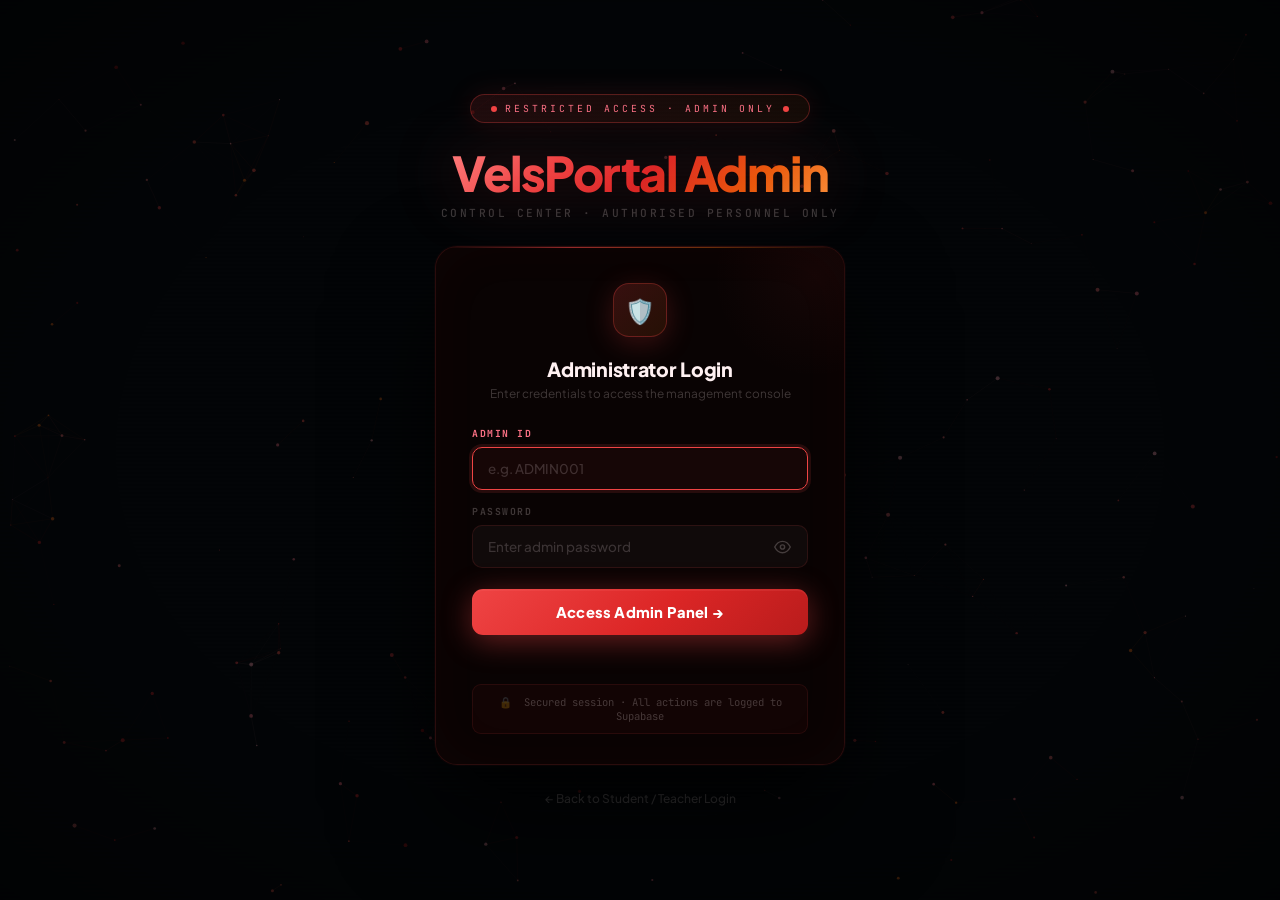
==== commit 8ff12829: "updated teacher's style and made some padding error clear and did overall work" ====
--- a/management.html
+++ b/management.html
@@ -54,7 +54,7 @@
             background-image: radial-gradient(ellipse 60% 40% at 50% 0%, rgba(239, 68, 68, .04) 0%, transparent 70%);
         }
 
-        /* ══ SIDEBAR ══ */
+        /*  SIDEBAR */
         .sb {
             width: var(--sb);
             flex-shrink: 0;
@@ -222,7 +222,7 @@
             color: var(--rose);
         }
 
-        /* ══ MAIN ══ */
+        /*  MAIN */
         .main {
             margin-left: var(--sb);
             flex: 1;
@@ -285,7 +285,7 @@
             padding: 26px;
         }
 
-        /* ══ SECTIONS ══ */
+        /*  SECTIONS  */
         .sec {
             display: none;
         }
@@ -307,7 +307,7 @@
             }
         }
 
-        /* ══ WELCOME ══ */
+        /*  WELCOME  */
         .welcome {
             background: linear-gradient(135deg, rgba(239, 68, 68, .08), rgba(249, 115, 22, .04));
             border: 1px solid rgba(239, 68, 68, .16);
@@ -367,7 +367,7 @@
             color: var(--dim);
         }
 
-        /* ══ STATS ══ */
+        /*  STATS  */
         .stat-row {
             display: grid;
             grid-template-columns: repeat(4, 1fr);
@@ -432,7 +432,7 @@
             margin-top: 2px;
         }
 
-        /* ══ CARD ══ */
+        /*  CARD */
         .card {
             background: var(--surface);
             border: 1px solid rgba(239, 68, 68, .08);
@@ -462,7 +462,7 @@
             font-size: .84rem;
         }
 
-        /* ══ TABLES ══ */
+        /*  TABLES  */
         .tw {
             overflow-x: auto;
             border-radius: 12px;
@@ -505,7 +505,7 @@
             color: var(--text);
         }
 
-        /* ══ BADGES ══ */
+        /*  BADGES */
         .b {
             display: inline-flex;
             align-items: center;
@@ -535,7 +535,7 @@
             border: 1px solid rgba(239, 68, 68, .2);
         }
 
-        /* ══ FILTER TABS ══ */
+        /*  FILTER TABS  */
         .ftab {
             padding: 7px 14px;
             background: rgba(255, 255, 255, .04);
@@ -561,7 +561,7 @@
             color: var(--rose);
         }
 
-        /* ══ SEARCH ══ */
+        /*  SEARCH */
         .search {
             width: 100%;
             padding: 10px 14px;
@@ -586,7 +586,7 @@
             color: var(--faint);
         }
 
-        /* ══ STUDENT/TEACHER ROWS ══ */
+        /*  STUDENT/TEACHER ROWS */
         .stu-row {
             display: flex;
             align-items: center;
@@ -643,7 +643,7 @@
             margin-top: 2px;
         }
 
-        /* ══ ACTION BUTTONS ══ */
+        /*  ACTION BUTTONS */
         .edit-btn {
             padding: 5px 11px;
             background: rgba(239, 68, 68, .1);
@@ -679,7 +679,7 @@
             background: rgba(185, 28, 28, .22);
         }
 
-        /* ══ ADD FORM ══ */
+        /*  ADD FORM  */
         .form-grid {
             display: grid;
             grid-template-columns: 1fr 1fr;
@@ -793,7 +793,7 @@
             color: var(--text);
         }
 
-        /* ══ OVERLAY / MODAL ══ */
+        /* OVERLAY / MODAL */
         .overlay {
             position: fixed;
             inset: 0;
@@ -891,7 +891,7 @@
             padding: 20px 24px 24px;
         }
 
-        /* ══ CONFIRM MODAL ══ */
+        /*  CONFIRM MODAL */
         .confirm-card {
             background: #0d0707;
             border: 1px solid rgba(239, 68, 68, .22);
@@ -928,7 +928,7 @@
             justify-content: center;
         }
 
-        /* ══ TOAST ══ */
+        /* TOAST */
         .toast {
             position: fixed;
             bottom: 28px;
@@ -1006,7 +1006,7 @@
 
 <body>
 
-    <!-- ══ SIDEBAR ══ -->
+    <!-- SIDEBAR -->
     <aside class="sb" id="sb">
         <div class="sb-scroll">
             <div class="sb-top">
@@ -1039,7 +1039,7 @@
         </div>
     </aside>
 
-    <!-- ══ MAIN ══ -->
+    <!-- MAIN -->
     <main class="main">
         <header class="topbar">
             <div class="topbar-l">
@@ -1051,7 +1051,7 @@
 
         <div class="content">
 
-            <!-- ═ DASHBOARD ═ -->
+            <!-- DASHBOARD  -->
             <section class="sec act" id="sec-dashboard">
                 <div class="welcome">
                     <div class="w-badge">🛡️ &nbsp;Admin Control Center</div>
@@ -1126,7 +1126,7 @@
                 </div>
             </section>
 
-            <!-- ═ STUDENTS ═ -->
+            <!-- STUDENTS -->
             <section class="sec" id="sec-students">
                 <div class="card">
                     <div class="ctitle">
@@ -1147,7 +1147,7 @@
                 </div>
             </section>
 
-            <!-- ═ TEACHERS ═ -->
+            <!--TEACHERS -->
             <section class="sec" id="sec-teachers">
                 <div class="card">
                     <div class="ctitle">
@@ -1163,7 +1163,7 @@
                 </div>
             </section>
 
-            <!-- ═ ADD STUDENT ═ -->
+            <!-- ADD STUDENT -->
             <section class="sec" id="sec-add-student">
                 <div class="card">
                     <div class="ctitle">
@@ -1279,7 +1279,7 @@
                 </div>
             </section>
 
-            <!-- ═ ADD TEACHER ═ -->
+            <!--ADD TEACHER-->
             <section class="sec" id="sec-add-teacher">
                 <div class="card">
                     <div class="ctitle">
@@ -1351,7 +1351,7 @@
         </div>
     </main>
 
-    <!-- ══ EDIT STUDENT MODAL ══ -->
+    <!-- EDIT STUDENT MODAL -->
     <div class="overlay" id="editStuModal" onclick="if(event.target===this)closeEditStu()">
         <div class="modal">
             <div class="modal-head">
@@ -1363,7 +1363,7 @@
         </div>
     </div>
 
-    <!-- ══ EDIT TEACHER MODAL ══ -->
+    <!--EDIT TEACHER MODAL-->
     <div class="overlay" id="editTchModal" onclick="if(event.target===this)closeEditTch()">
         <div class="modal">
             <div class="modal-head">
@@ -1375,7 +1375,7 @@
         </div>
     </div>
 
-    <!-- ══ CONFIRM MODAL ══ -->
+    <!--CONFIRM MODAL-->
     <div class="overlay" id="confirmModal">
         <div class="confirm-card">
             <div class="confirm-icon" id="conf-icon">⚠️</div>
@@ -1388,18 +1388,18 @@
         </div>
     </div>
 
-    <!-- ══ TOAST ══ -->
+    <!-- TOAST -->
     <div class="toast" id="toast"><span id="toast-icon">✓</span><span id="toast-msg">Done!</span></div>
 
     <script>
         const API = 'https://student-management-production-a94b.up.railway.app';
 
-        /* ── Auth guard ── */
+        /* Auth guard */
         if (!sessionStorage.getItem('adminToken')) window.location.href = 'management_login.html';
         const token = sessionStorage.getItem('token') || '';
         const H = () => ({ 'Content-Type': 'application/json', 'Authorization': `Bearer ${token}` });
 
-        /* ── Identity ── */
+        /* Identity */
         const aName = sessionStorage.getItem('adminName') || 'Administrator';
         const aId = sessionStorage.getItem('adminId') || 'ADMIN001';
         document.getElementById('adminName').textContent = aName;
@@ -1407,21 +1407,21 @@
         document.getElementById('avInit').textContent = aName[0] || 'A';
         document.getElementById('wName').textContent = aName.split(' ').slice(-1)[0] || aName;
 
-        /* ── Cache ── */
+        /* Cache */
         let ALL_STUDENTS = [], ALL_TEACHERS = [], _stuFilter = 'all';
 
-        /* ── API helper ── */
+        /* API helper*/
         async function api(path, opts = {}) {
             const r = await fetch(API + path, { ...opts, headers: H() });
             if (!r.ok) { const j = await r.json().catch(() => ({})); throw new Error(j.detail || `HTTP ${r.status}`); }
             return r.json();
         }
 
-        /* ── Clock ── */
+        /* Clock */
         function tick() { const n = new Date(); const el = document.getElementById('tbadge'); if (el) el.textContent = n.toLocaleTimeString('en-IN', { hour: '2-digit', minute: '2-digit' }) + '  ·  ' + n.toLocaleDateString('en-IN', { day: '2-digit', month: 'short', year: 'numeric' }); }
         setInterval(tick, 1000); tick();
 
-        /* ── Toast ── */
+        /* Toast*/
         function showToast(msg, type = 'ok') {
             const t = document.getElementById('toast');
             const icons = { ok: '✓', error: '✗', warn: '⚠' };
@@ -1431,7 +1431,7 @@
             t.classList.add('show'); setTimeout(() => t.classList.remove('show'), 3500);
         }
 
-        /* ── Confirm ── */
+        /* Confirm*/
         let _confRes = null;
         function openConfirm(icon, title, msg) {
             document.getElementById('conf-icon').textContent = icon;
@@ -1442,7 +1442,7 @@
         }
         function closeConfirm() { document.getElementById('confirmModal').classList.remove('open'); if (_confRes) { _confRes(false); _confRes = null; } }
 
-        /* ── Stats ── */
+        /* Stats */
         async function loadStats() {
             try {
                 const s = await api('/api/admin/stats');
@@ -1468,7 +1468,7 @@
             }
         }
 
-        /* ── Load Students ── */
+        /*Load Students */
         async function loadStudents() {
             document.getElementById('stuList').innerHTML = `<div style="text-align:center;padding:30px;color:var(--faint)"><div style="width:22px;height:22px;border:2px solid rgba(239,68,68,.2);border-top-color:var(--red);border-radius:50%;animation:spin .8s linear infinite;margin:0 auto 8px"></div>Loading from Supabase…</div>`;
             try { const d = await api('/api/teacher/students?limit=400'); ALL_STUDENTS = d?.students ?? []; renderStudents(); }
@@ -1498,7 +1498,7 @@
             }).join('');
         }
 
-        /* ── Load Teachers ── */
+        /* Load Teachers */
         async function loadTeachers() {
             document.getElementById('tchList').innerHTML = `<div style="text-align:center;padding:30px;color:var(--faint)"><div style="width:22px;height:22px;border:2px solid rgba(239,68,68,.2);border-top-color:var(--red);border-radius:50%;animation:spin .8s linear infinite;margin:0 auto 8px"></div>Loading teachers…</div>`;
             try {
@@ -1527,10 +1527,10 @@
             }).join('');
         }
 
-        /* ── gv helper ── */
+        /* gv helper*/
         function gv(id) { const e = document.getElementById(id); return e ? e.value.trim() || null : null; }
 
-        /* ── Edit Student Modal ── */
+        /* Edit Student Modal*/
         function openEditStu(uid) {
             const s = ALL_STUDENTS.find(x => x.user_id === uid); if (!s) return;
             document.getElementById('esm-title').textContent = `Edit: ${s.name || uid}`;
@@ -1598,7 +1598,7 @@
             } catch (e) { showToast('Delete failed: ' + e.message, 'error'); }
         }
 
-        /* ── Edit Teacher Modal ── */
+        /* Edit Teacher Modal*/
         function openEditTch(uid) {
             const t = ALL_TEACHERS.find(x => x.user_id === uid);
             document.getElementById('etm-title').textContent = `Edit: ${t?.name || uid}`;
@@ -1650,7 +1650,7 @@
             } catch (e) { showToast('Delete failed: ' + e.message, 'error'); }
         }
 
-        /* ── Add Student ── */
+        /* Add Student */
         function clearStuForm() { ['ns_uid', 'ns_pwd', 'ns_name', 'ns_mob', 'ns_email', 'ns_dob', 'ns_nat', 'ns_relig', 'ns_addr', 'ns_dept', 'ns_spec', 'ns_batch', 'ns_roll', 'ns_sec', 'ns_adv', 'ns_father', 'ns_mother', 'ns_pmob', 'ns_b10', 'ns_p10', 'ns_b12', 'ns_p12', 'ns_ent'].forEach(id => { const e = document.getElementById(id); if (e) e.value = ''; });['ns_gender', 'ns_blood', 'ns_deg', 'ns_sem'].forEach(id => { const e = document.getElementById(id); if (e) e.selectedIndex = 0; }); }
 
         async function submitStudent() {
@@ -1670,7 +1670,7 @@
             } catch (e) { showToast('Failed: ' + e.message, 'error'); }
         }
 
-        /* ── Add Teacher ── */
+        /* Add Teacher */
         function clearTchForm() { ['nt_uid', 'nt_pwd', 'nt_name', 'nt_mob', 'nt_email', 'nt_dob', 'nt_dept', 'nt_desg', 'nt_qual', 'nt_exp', 'nt_subj', 'nt_empid', 'nt_join'].forEach(id => { const e = document.getElementById(id); if (e) e.value = ''; });['nt_gender', 'nt_blood', 'nt_cat'].forEach(id => { const e = document.getElementById(id); if (e) e.selectedIndex = 0; }); }
 
         async function submitTeacher() {
@@ -1690,7 +1690,7 @@
             } catch (e) { showToast('Failed: ' + e.message, 'error'); }
         }
 
-        /* ── Navigation ── */
+        /* Navigation  */
         const TITLES = { 'dashboard': 'Admin Dashboard', 'students': 'Student Management', 'teachers': 'Teacher Management', 'add-student': 'Add New Student', 'add-teacher': 'Add New Teacher' };
         const LOADERS = { 'dashboard': loadStats, 'students': loadStudents, 'teachers': loadTeachers };
         const _loaded = {};
@@ -1706,7 +1706,7 @@
         }
         function signOut() { sessionStorage.removeItem('adminToken'); sessionStorage.removeItem('adminId'); sessionStorage.removeItem('adminName'); window.location.href = 'management_login.html'; }
 
-        /* ── Boot ── */
+        /* Boot */
         _loaded['dashboard'] = true; loadStats();
     </script>
 </body>
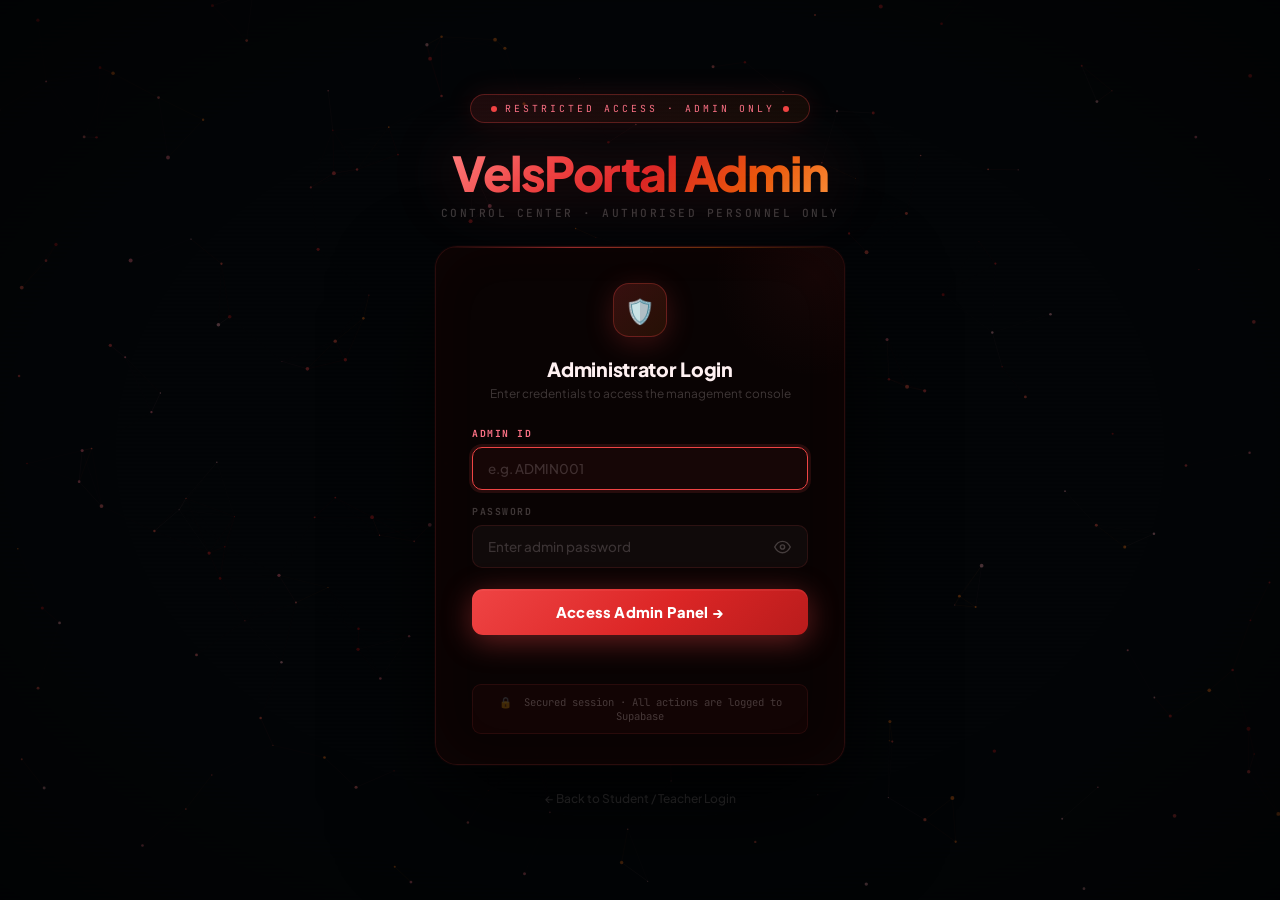
==== commit 4ffe833b: "fix" ====
--- a/management.html
+++ b/management.html
@@ -1392,7 +1392,7 @@
     <div class="toast" id="toast"><span id="toast-icon">✓</span><span id="toast-msg">Done!</span></div>
 
     <script>
-        const API = 'https://student-management-production-a94b.up.railway.app';
+        const API = 'student-management-production-13fd.up.railway.app';
 
         /* Auth guard */
         if (!sessionStorage.getItem('adminToken')) window.location.href = 'management_login.html';
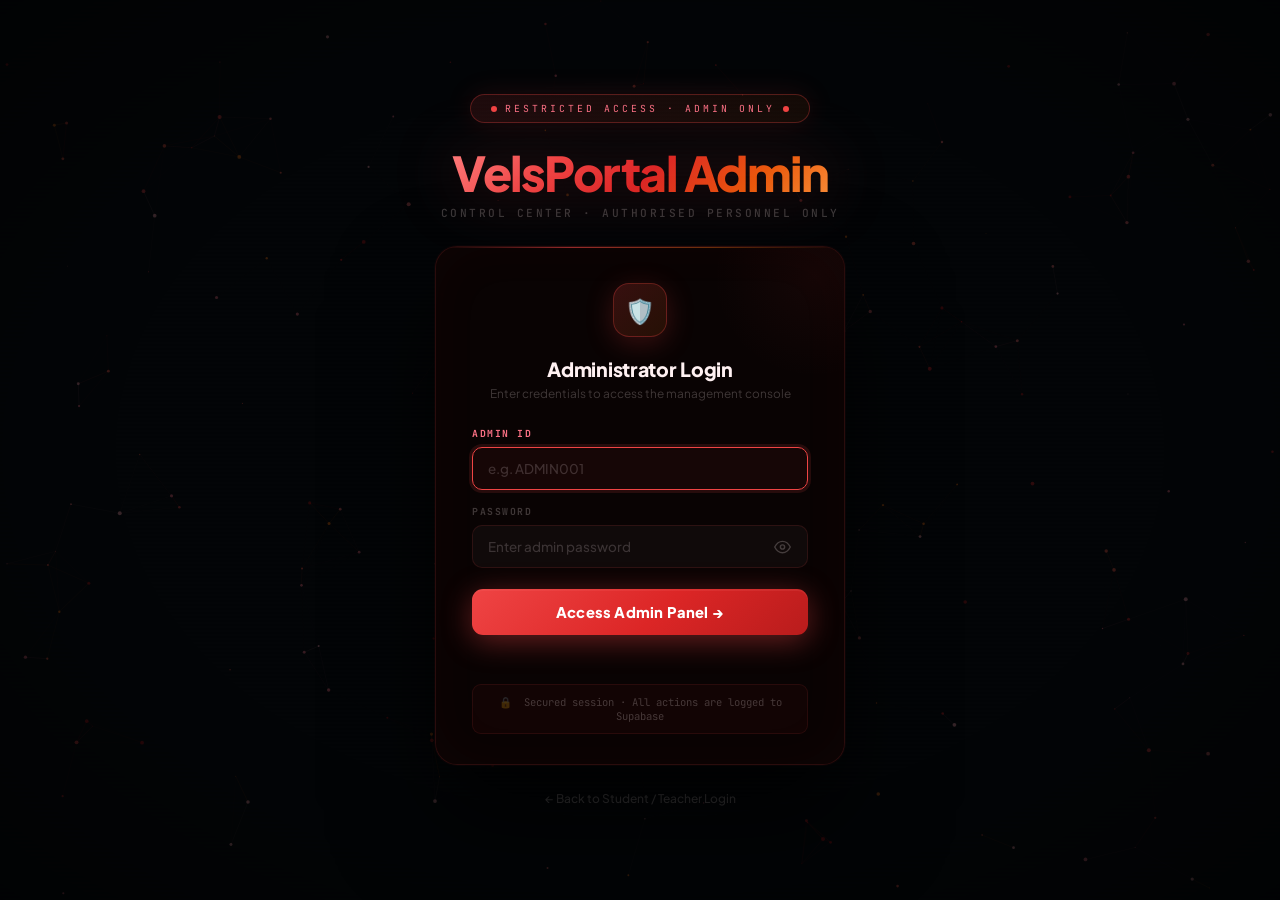
==== commit d0a0e82e: "fixed" ====
--- a/management.html
+++ b/management.html
@@ -1392,7 +1392,7 @@
     <div class="toast" id="toast"><span id="toast-icon">✓</span><span id="toast-msg">Done!</span></div>
 
     <script>
-        const API = 'student-management-production-13fd.up.railway.app';
+        const API = 'https://student-management-production-13fd.up.railway.app';
 
         /* Auth guard */
         if (!sessionStorage.getItem('adminToken')) window.location.href = 'management_login.html';
